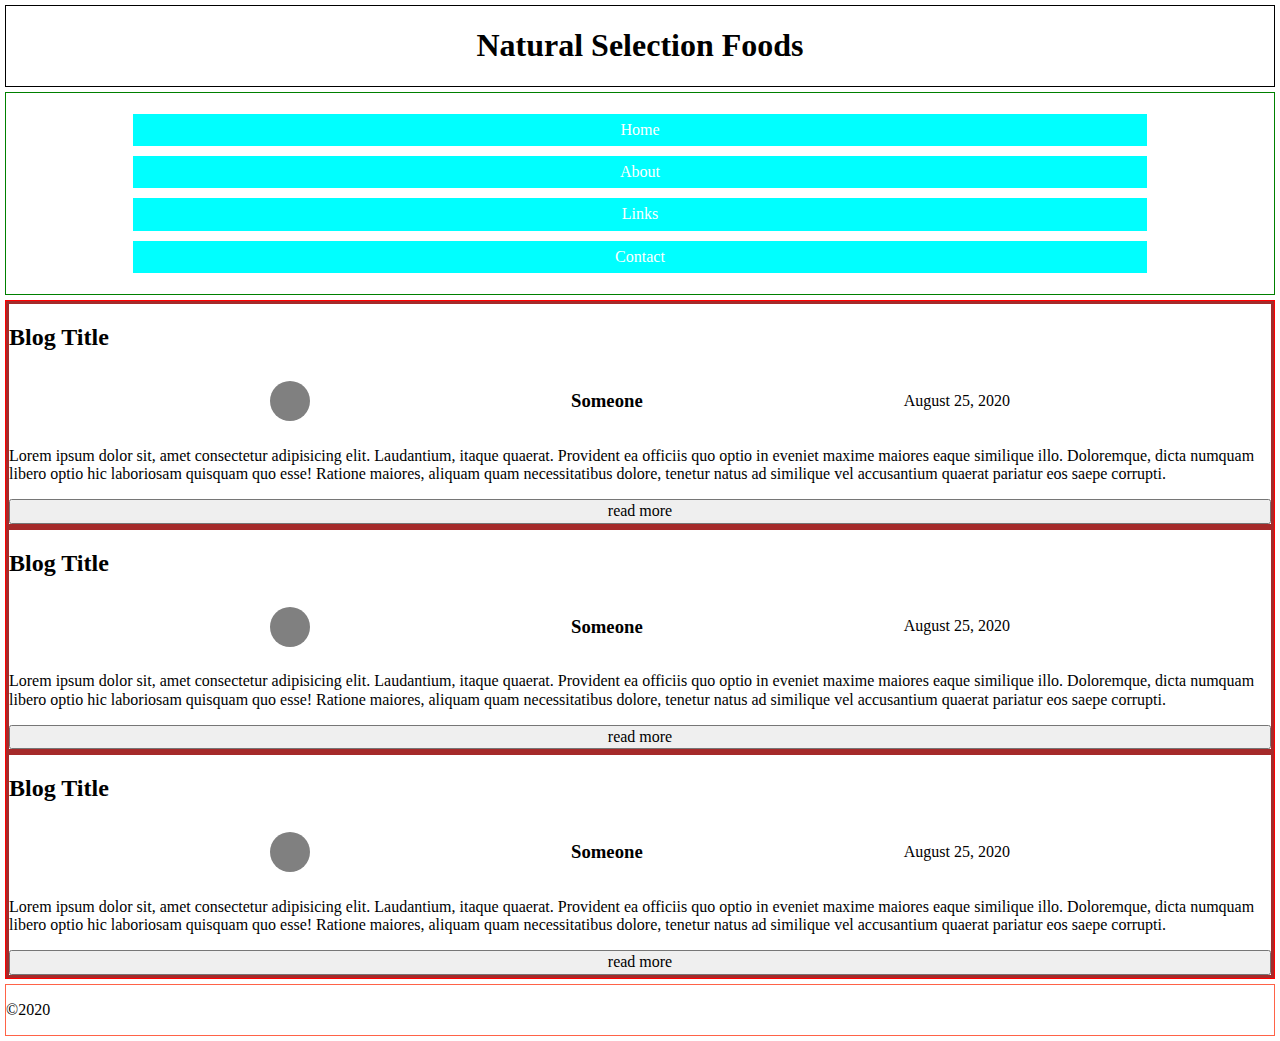
==== index.html @ dd0508e0 "markup for main page an d grid layout" ====
<!DOCTYPE html>
<html>

<head>
  <meta charset="utf-8" />
  <meta http-equiv="X-UA-Compatible" content="IE=edge">
  <title>Natural Selection Foods Blog</title>
  <meta name="viewport" content="width=device-width, initial-scale=1">
  <link rel="stylesheet" type="text/css" media="screen" href="css/normalize.css" />
  <link rel="stylesheet" type="text/css" media="screen" href="css/styles.css" />
</head>

<body>
  <!-- Main container for css grid layout -->
  <div class="container">
    <!-- Header area -->
    <header id="header">
      <h1>Natural Selection Foods</h1>
    </header>
    <!-- Main site navigation -->
    <nav id="nav">
      <ul id="nav-menu">
        <li class="nav-menu-item"><a href="#">Home</a></li>
        <li class="nav-menu-item"><a href="#">About</a></li>
        <li class="nav-menu-item"><a href="#">Links</a></li>
        <li class="nav-menu-item"><a href="#">Contact</a></li>
      </ul>
    </nav>
    <!-- Main blog page content -->
    <main id="main-content">
      <!-- Blog card -->
      <article class="card">
        <div class="flex-container">
          <h2>Blog Title</h2>
          <div class="row">
            <div class="avatar">
              <img class="avatar-img" src="" alt="">
            </div>
            <h3 class="author">Someone</h3>
            <p>August 25, 2020</p>
          </div>
          <p>Lorem ipsum dolor sit, amet consectetur adipisicing elit. Laudantium, itaque quaerat. Provident ea officiis
            quo optio in eveniet maxime maiores eaque similique illo. Doloremque, dicta numquam libero optio hic
            laboriosam quisquam quo esse! Ratione maiores, aliquam quam necessitatibus dolore, tenetur natus ad
            similique vel accusantium quaerat pariatur eos saepe corrupti.</p>
          <button>read more</button>
        </div>
      </article>
      <!-- Blog card -->
      <article class="card">
        <div class="flex-container">
          <h2>Blog Title</h2>
          <div class="row">
            <div class="avatar">
              <img class="avatar-img" src="" alt="">
            </div>
            <h3 class="author">Someone</h3>
            <p>August 25, 2020</p>
          </div>
          <p>Lorem ipsum dolor sit, amet consectetur adipisicing elit. Laudantium, itaque quaerat. Provident ea officiis
            quo optio in eveniet maxime maiores eaque similique illo. Doloremque, dicta numquam libero optio hic
            laboriosam quisquam quo esse! Ratione maiores, aliquam quam necessitatibus dolore, tenetur natus ad
            similique vel accusantium quaerat pariatur eos saepe corrupti.</p>
          <button>read more</button>
        </div>
      </article>
      <!-- Blog card -->
      <article class="card">
        <div class="flex-container">
          <h2>Blog Title</h2>
          <div class="row">
            <div class="avatar">
              <img class="avatar-img" src="" alt="">
            </div>
            <h3 class="author">Someone</h3>
            <p>August 25, 2020</p>
          </div>
          <p>Lorem ipsum dolor sit, amet consectetur adipisicing elit. Laudantium, itaque quaerat. Provident ea officiis
            quo optio in eveniet maxime maiores eaque similique illo. Doloremque, dicta numquam libero optio hic
            laboriosam quisquam quo esse! Ratione maiores, aliquam quam necessitatibus dolore, tenetur natus ad
            similique vel accusantium quaerat pariatur eos saepe corrupti.</p>
          <button>read more</button>
        </div>
      </article>
    </main>

    <footer id="footer">
      <p>&copy;2020</p>
    </footer>
  </div>
</body>

</html>
---- css/styles.css ----
html {
  box-sizing: border-box;
}

*,
*:before,
*:after {
  box-sizing: inherit;
}

/************ MAIN LAYOUT ************/
.container {
  width: 100vw;
  padding: 5px;
  display: grid;
  grid-gap: 5px;
  grid-template-areas:
    "hd hd hd hd"
    "nv nv nv nv"
    "mn mn mn mn"
    "ft ft ft ft"
}

#header {
  grid-area: hd;
  border: 1px solid black;
}

#nav {
  grid-area: nv;
  border: 1px solid green;
}

#main-content {
  grid-area: mn;
  border: 1px solid red;
}

#footer {
  grid-area: ft;
  border: 1px solid tomato;

}

/************ FLEX LAYOUTS ***********/

#header {
  display: flex;
  justify-content: center;
}


#nav-menu {
  padding: 0;
  display: flex;
  flex-direction: column;
  align-items: center;
  align-items: space-evenly;
}

.flex-container {
  display: flex;
  flex-direction: column;
  border: 3px solid brown;
}

.row {
  display: flex;
  justify-content: space-evenly;
  align-items: center;
}

/*********** NAVIGATION ***********/

#nav-menu .nav-menu-item {
  list-style: none;
  padding: 7px;
  margin: 5px;
  background-color: cyan;
  width: 80%;
  text-align: center;
}

.nav-menu-item a {
  text-decoration: none;
  color: white;
}

/*********** CARD ***********/

.avatar {
  height: 40px;
  width: 40px;
  border-radius: 50%;
  background-color: gray;

}
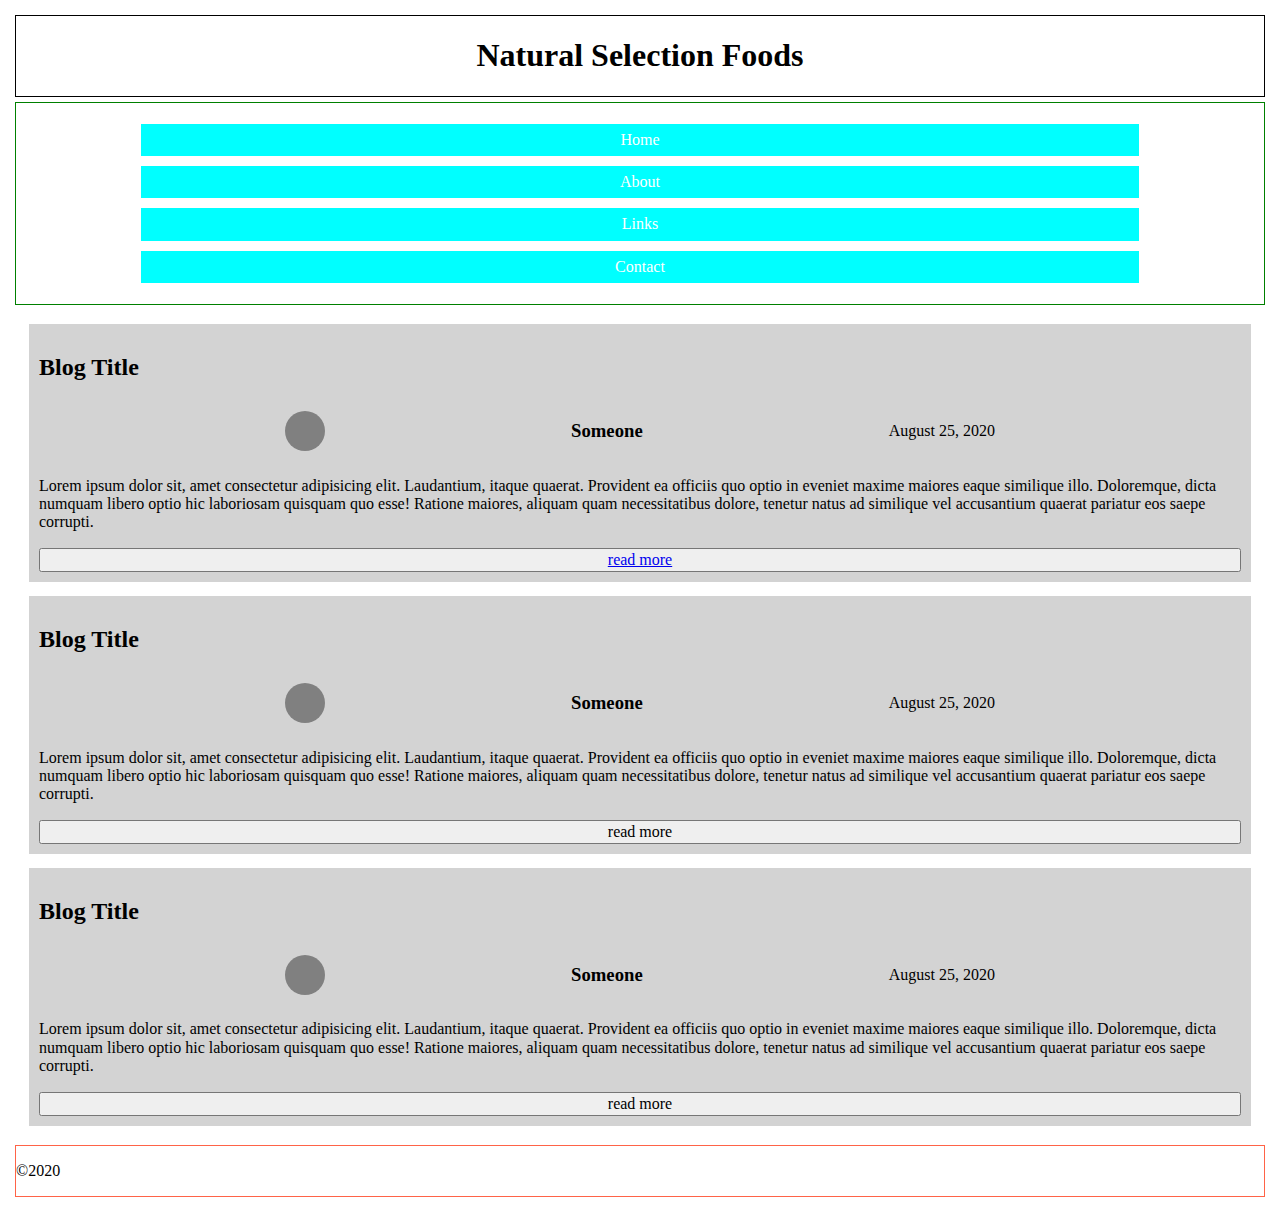
==== commit 55411a7e: "added blog page" ====
--- a/index.html
+++ b/index.html
@@ -7,7 +7,7 @@
   <title>Natural Selection Foods Blog</title>
   <meta name="viewport" content="width=device-width, initial-scale=1">
   <link rel="stylesheet" type="text/css" media="screen" href="css/normalize.css" />
-  <link rel="stylesheet" type="text/css" media="screen" href="css/styles.css" />
+  <link rel="stylesheet" type="text/css" media="screen" href="css/main-styles.css" />
 </head>
 
 <body>
@@ -20,7 +20,7 @@
     <!-- Main site navigation -->
     <nav id="nav">
       <ul id="nav-menu">
-        <li class="nav-menu-item"><a href="#">Home</a></li>
+        <li class="nav-menu-item"><a href="index.html">Home</a></li>
         <li class="nav-menu-item"><a href="#">About</a></li>
         <li class="nav-menu-item"><a href="#">Links</a></li>
         <li class="nav-menu-item"><a href="#">Contact</a></li>
@@ -43,7 +43,7 @@
             quo optio in eveniet maxime maiores eaque similique illo. Doloremque, dicta numquam libero optio hic
             laboriosam quisquam quo esse! Ratione maiores, aliquam quam necessitatibus dolore, tenetur natus ad
             similique vel accusantium quaerat pariatur eos saepe corrupti.</p>
-          <button>read more</button>
+          <button><a href="pages/blog.html">read more</a></button>
         </div>
       </article>
       <!-- Blog card -->
--- a/css/main-styles.css
+++ b/css/main-styles.css
@@ -0,0 +1,103 @@
+html {
+  box-sizing: border-box;
+}
+
+*,
+*:before,
+*:after {
+  box-sizing: inherit;
+}
+
+/************ MAIN LAYOUT ************/
+.container {
+  width: 100vw;
+  padding: 15px;
+  display: grid;
+  grid-gap: 5px;
+  grid-template-areas:
+    "hd hd hd hd"
+    "nv nv nv nv"
+    "mn mn mn mn"
+    "ft ft ft ft"
+}
+
+#header {
+  grid-area: hd;
+  border: 1px solid black;
+}
+
+#nav {
+  grid-area: nv;
+  border: 1px solid green;
+}
+
+#main-content {
+  grid-area: mn;
+  /* border: 1px solid red; */
+}
+
+#footer {
+  grid-area: ft;
+  border: 1px solid tomato;
+
+}
+
+/************ FLEX LAYOUTS ***********/
+
+#header {
+  display: flex;
+  justify-content: center;
+}
+
+
+#nav-menu {
+  padding: 0;
+  display: flex;
+  flex-direction: column;
+  align-items: center;
+  align-items: space-evenly;
+}
+
+.flex-container {
+  display: flex;
+  flex-direction: column;
+  /* border: 3px solid brown; */
+}
+
+.row {
+  display: flex;
+  justify-content: space-evenly;
+  align-items: center;
+}
+
+/*********** NAVIGATION ***********/
+
+#nav-menu .nav-menu-item {
+  list-style: none;
+  padding: 7px;
+  margin: 5px;
+  background-color: cyan;
+  width: 80%;
+  text-align: center;
+}
+
+.nav-menu-item a {
+  text-decoration: none;
+  color: white;
+}
+
+/*********** CARD ***********/
+
+.card {
+  padding: 10px;
+  margin: 14px;
+  background-color: lightgrey;
+}
+
+.avatar {
+  height: 40px;
+  width: 40px;
+  border-radius: 50%;
+  background-color: gray;
+
+}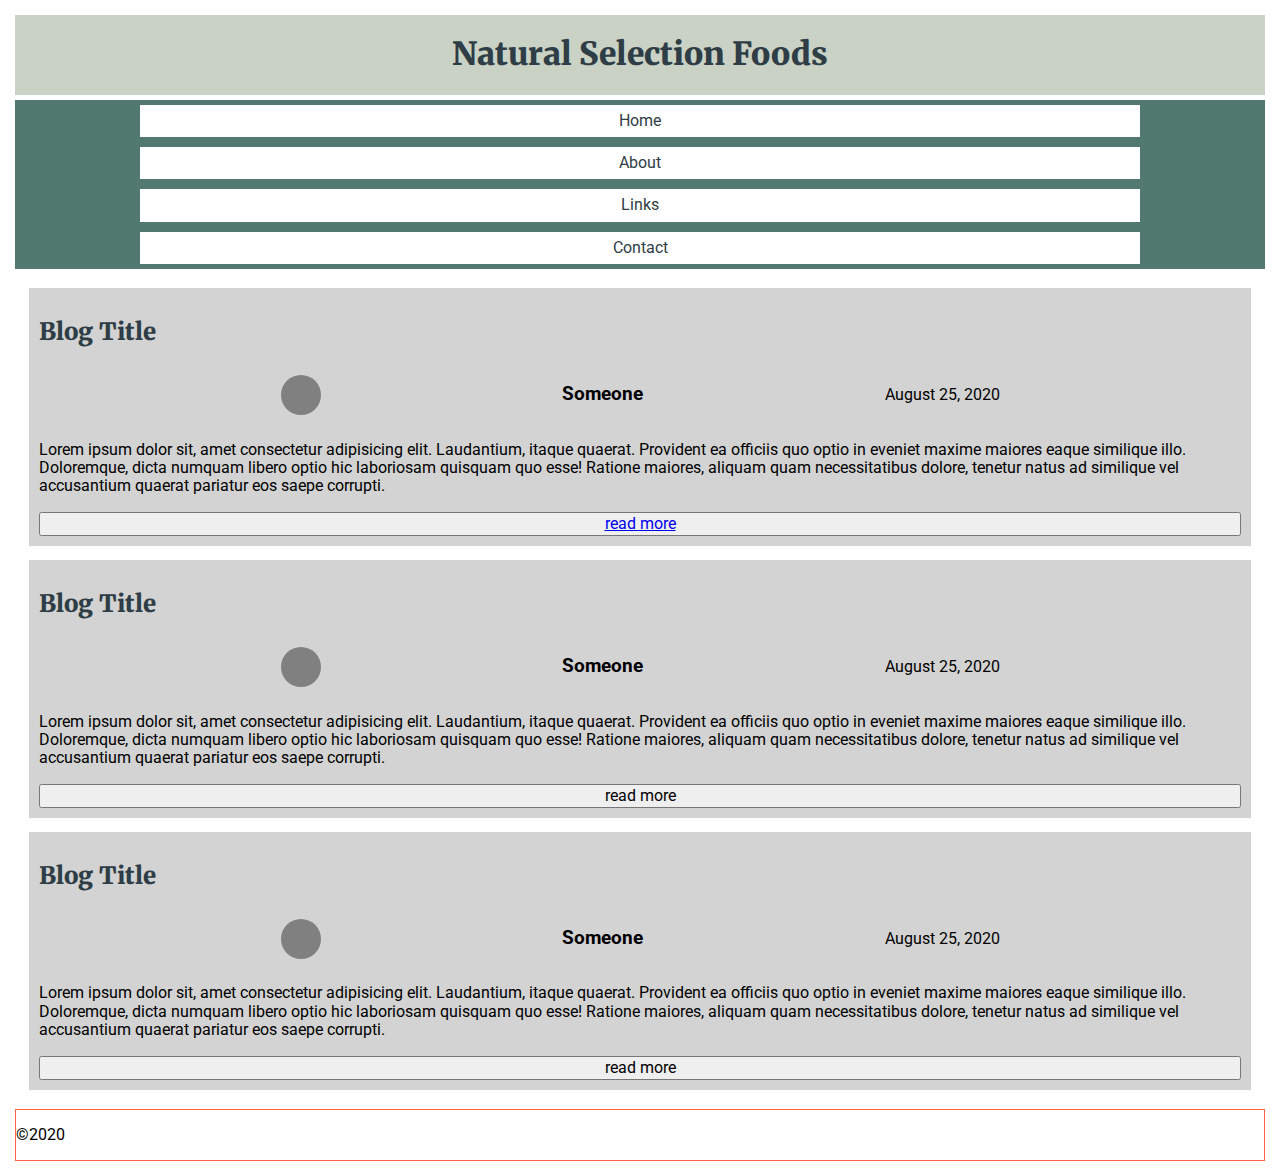
==== commit 7bfc2d2c: "fonts and color variables" ====
--- a/index.html
+++ b/index.html
@@ -6,8 +6,8 @@
   <meta http-equiv="X-UA-Compatible" content="IE=edge">
   <title>Natural Selection Foods Blog</title>
   <meta name="viewport" content="width=device-width, initial-scale=1">
-  <link rel="stylesheet" type="text/css" media="screen" href="css/normalize.css" />
-  <link rel="stylesheet" type="text/css" media="screen" href="css/main-styles.css" />
+  <!-- <link rel="stylesheet" type="text/css" media="screen" href="css/normalize.css" /> -->
+  <link rel="stylesheet" media="screen" href="css/main-styles.css" />
 </head>
 
 <body>
--- a/css/main-styles.css
+++ b/css/main-styles.css
@@ -1,6 +1,26 @@
+@import url('https://fonts.googleapis.com/css2?family=Merriweather:wght@400;700;900&family=Roboto:ital,wght@0,400;1,300&display=swap');
+
+
+@import "normalize.css";
+@import "blog-styles.css";
+
+
+:root {
+  --beige-green: #CAD2C5;
+  --light-green: #84A98C;
+  --middle-green: #52796F;
+  --blue-green: #354F52;
+  --dark-grey-green: #2F3E46;
+}
+
+
 html {
   box-sizing: border-box;
+  font-family: "Roboto", sans-serif;
+  font-size: 16px;
+  font-weight: 400;
 }
+
 
 *,
 *:before,
@@ -8,7 +28,10 @@
   box-sizing: inherit;
 }
 
+
 /************ MAIN LAYOUT ************/
+
+
 .container {
   width: 100vw;
   padding: 15px;
@@ -21,28 +44,34 @@
     "ft ft ft ft"
 }
 
+
 #header {
   grid-area: hd;
-  border: 1px solid black;
+  background-color: var(--beige-green);
+  text-align: center;
 }
+
 
 #nav {
   grid-area: nv;
-  border: 1px solid green;
+  background-color: var(--middle-green);
 }
+
 
 #main-content {
   grid-area: mn;
   /* border: 1px solid red; */
 }
 
+
 #footer {
   grid-area: ft;
   border: 1px solid tomato;
-
 }
 
+
 /************ FLEX LAYOUTS ***********/
+
 
 #header {
   display: flex;
@@ -51,6 +80,7 @@
 
 
 #nav-menu {
+  margin: 0;
   padding: 0;
   display: flex;
   flex-direction: column;
@@ -58,11 +88,13 @@
   align-items: space-evenly;
 }
 
+
 .flex-container {
   display: flex;
   flex-direction: column;
   /* border: 3px solid brown; */
 }
+
 
 .row {
   display: flex;
@@ -70,23 +102,41 @@
   align-items: center;
 }
 
+
+/*********** HEADERS ***********/
+
+
+h1,
+h2 {
+  font-family: 'Merriweather', serif;
+  font-weight: 900;
+  color: var(--dark-grey-green);
+}
+
+
+
+
 /*********** NAVIGATION ***********/
+
 
 #nav-menu .nav-menu-item {
   list-style: none;
   padding: 7px;
   margin: 5px;
-  background-color: cyan;
+  background-color: #fff;
   width: 80%;
   text-align: center;
 }
 
+
 .nav-menu-item a {
   text-decoration: none;
-  color: white;
+  color: var(--dark-grey-green);
 }
 
+
 /*********** CARD ***********/
+
 
 .card {
   padding: 10px;
@@ -94,10 +144,10 @@
   background-color: lightgrey;
 }
 
+
 .avatar {
   height: 40px;
   width: 40px;
   border-radius: 50%;
   background-color: gray;
-
 }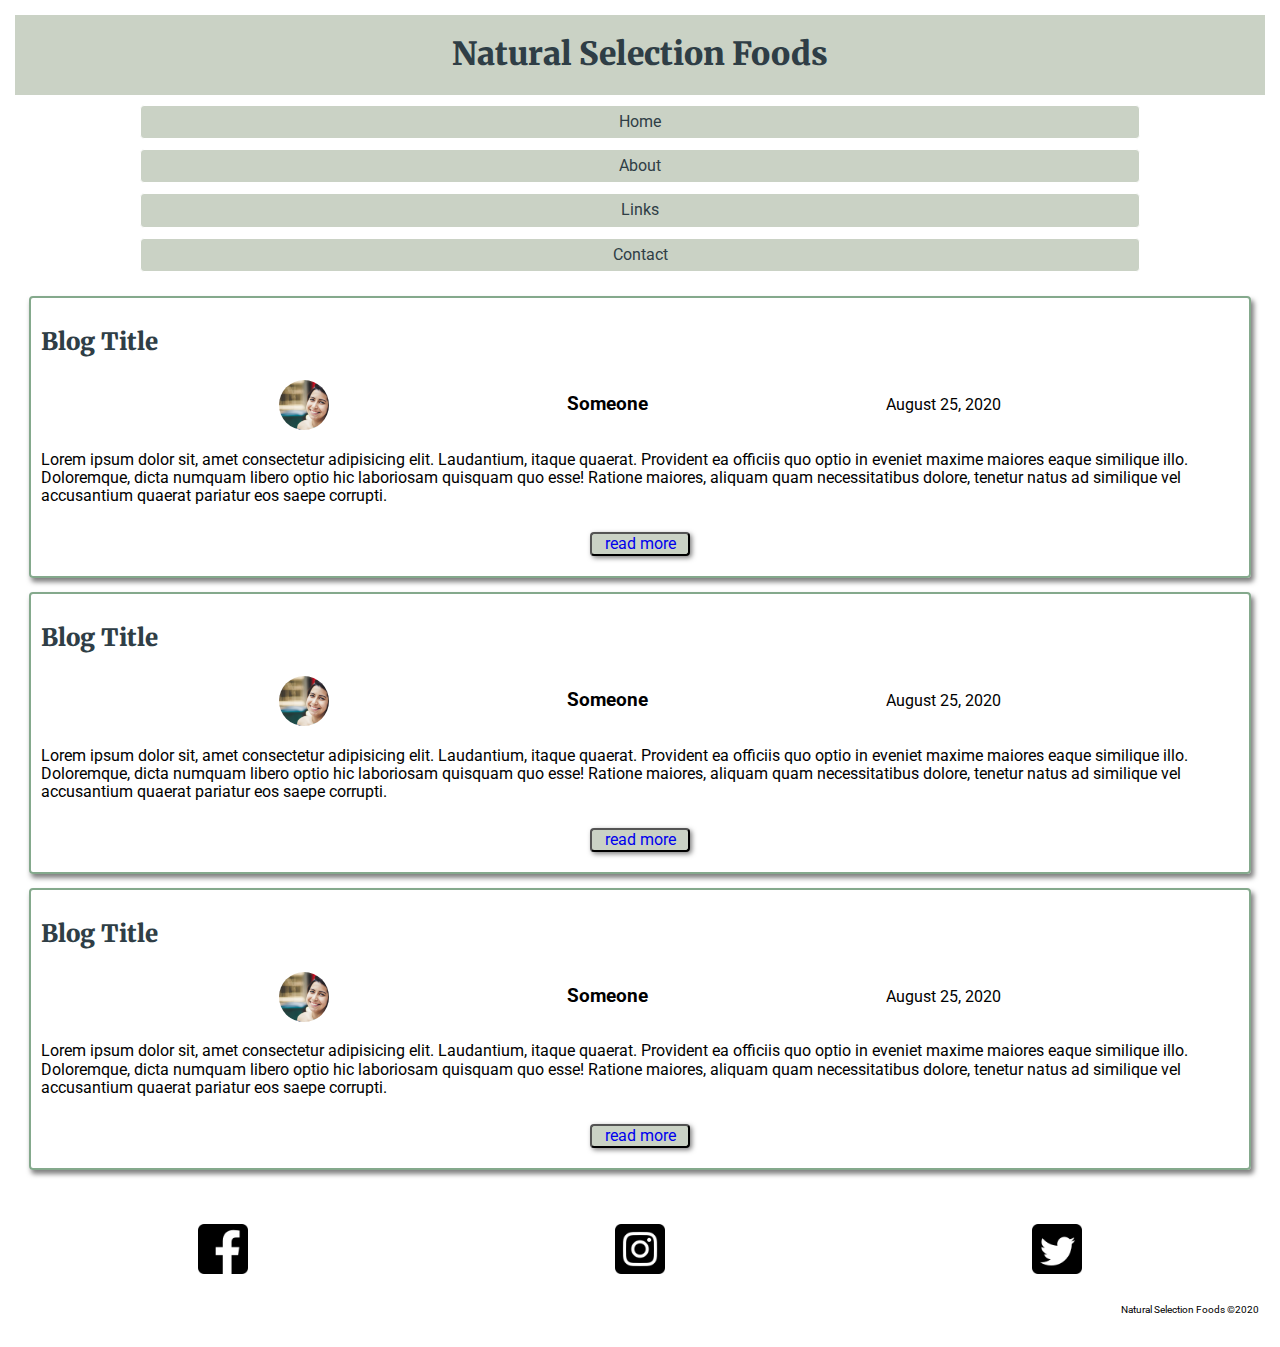
==== commit b28f4c5a: "styled button and avatar" ====
--- a/index.html
+++ b/index.html
@@ -61,7 +61,7 @@
             quo optio in eveniet maxime maiores eaque similique illo. Doloremque, dicta numquam libero optio hic
             laboriosam quisquam quo esse! Ratione maiores, aliquam quam necessitatibus dolore, tenetur natus ad
             similique vel accusantium quaerat pariatur eos saepe corrupti.</p>
-          <button>read more</button>
+          <button><a href="pages/blog.html">read more</a></button>
         </div>
       </article>
       <!-- Blog card -->
@@ -79,13 +79,19 @@
             quo optio in eveniet maxime maiores eaque similique illo. Doloremque, dicta numquam libero optio hic
             laboriosam quisquam quo esse! Ratione maiores, aliquam quam necessitatibus dolore, tenetur natus ad
             similique vel accusantium quaerat pariatur eos saepe corrupti.</p>
-          <button>read more</button>
+          <button><a href="pages/blog.html">read more</a></button>
         </div>
       </article>
     </main>
 
     <footer id="footer">
-      <p>&copy;2020</p>
+      <div class="social-media-container">
+        <a href="https://www.facebook.com/" target="_blank"><img src="images/facebook-icon.png" alt="facebook-icon"></a>
+        <a href="https://www.instagram.com/" target="_blank"><img src="images/instagram-icon.png"
+            alt="instagram-icon"></a>
+        <a href="https://twitter.com/" target="_blank"><img src="images/twitter-icon.png" alt="twitter-icon"></a>
+      </div>
+      <p>Natural Selection Foods &copy;2020</p>
     </footer>
   </div>
 </body>
--- a/css/main-styles.css
+++ b/css/main-styles.css
@@ -3,9 +3,11 @@
 
 @import "normalize.css";
 @import "blog-styles.css";
+@import "buttons.css";
 
 
 :root {
+  --white: #fff;
   --beige-green: #CAD2C5;
   --light-green: #84A98C;
   --middle-green: #52796F;
@@ -45,6 +47,19 @@
 }
 
 
+/* @media screen and (min-width: 900px) {
+
+
+  .container {
+    grid-template-areas:
+      "hd hd hd hd"
+      "mn mn nv nv"
+      "ft ft ft ft"
+  }
+
+} */
+
+
 #header {
   grid-area: hd;
   background-color: var(--beige-green);
@@ -54,7 +69,7 @@
 
 #nav {
   grid-area: nv;
-  background-color: var(--middle-green);
+  background-color: var(--white);
 }
 
 
@@ -66,7 +81,7 @@
 
 #footer {
   grid-area: ft;
-  border: 1px solid tomato;
+  /* border: 1px solid tomato; */
 }
 
 
@@ -114,24 +129,34 @@
 }
 
 
-
-
 /*********** NAVIGATION ***********/
 
 
-#nav-menu .nav-menu-item {
+.nav-menu-item {
   list-style: none;
   padding: 7px;
   margin: 5px;
-  background-color: #fff;
+  background-color: var(--beige-green);
   width: 80%;
   text-align: center;
+  border-radius: 4px;
+  border: 0.5px solid var(--white);
+}
+
+.nav-menu-item:hover {
+  border: 0.5px solid var(--dark-grey-green);
+  cursor: pointer;
 }
 
 
 .nav-menu-item a {
   text-decoration: none;
   color: var(--dark-grey-green);
+  display: block;
+}
+
+.nav-menu-item a:hover {
+  color: var(--white);
 }
 
 
@@ -141,13 +166,42 @@
 .card {
   padding: 10px;
   margin: 14px;
-  background-color: lightgrey;
+  border: 2.5px solid var(--light-green);
+  box-shadow: 2.2px 4px 5px rgba(0, 0, 0, 0.5);
+  border-radius: 4px;
 }
 
 
 .avatar {
-  height: 40px;
-  width: 40px;
+  height: 50px;
+  width: 50px;
   border-radius: 50%;
-  background-color: gray;
+  background-image: url("../images/woman-avatar.jpg");
+  background-size: cover;
+  background-color: var(--white);
+}
+
+
+
+/*********** FOOTER ***********/
+
+#footer {
+  margin-top: 25px;
+}
+
+.social-media-container {
+  display: flex;
+  flex-direction: row;
+  justify-content: space-around;
+}
+
+.social-media-container img {
+  width: 50px;
+  margin: 10px;
+}
+
+#footer p {
+  font-size: 10px;
+  text-align: right;
+  padding: 6px;
 }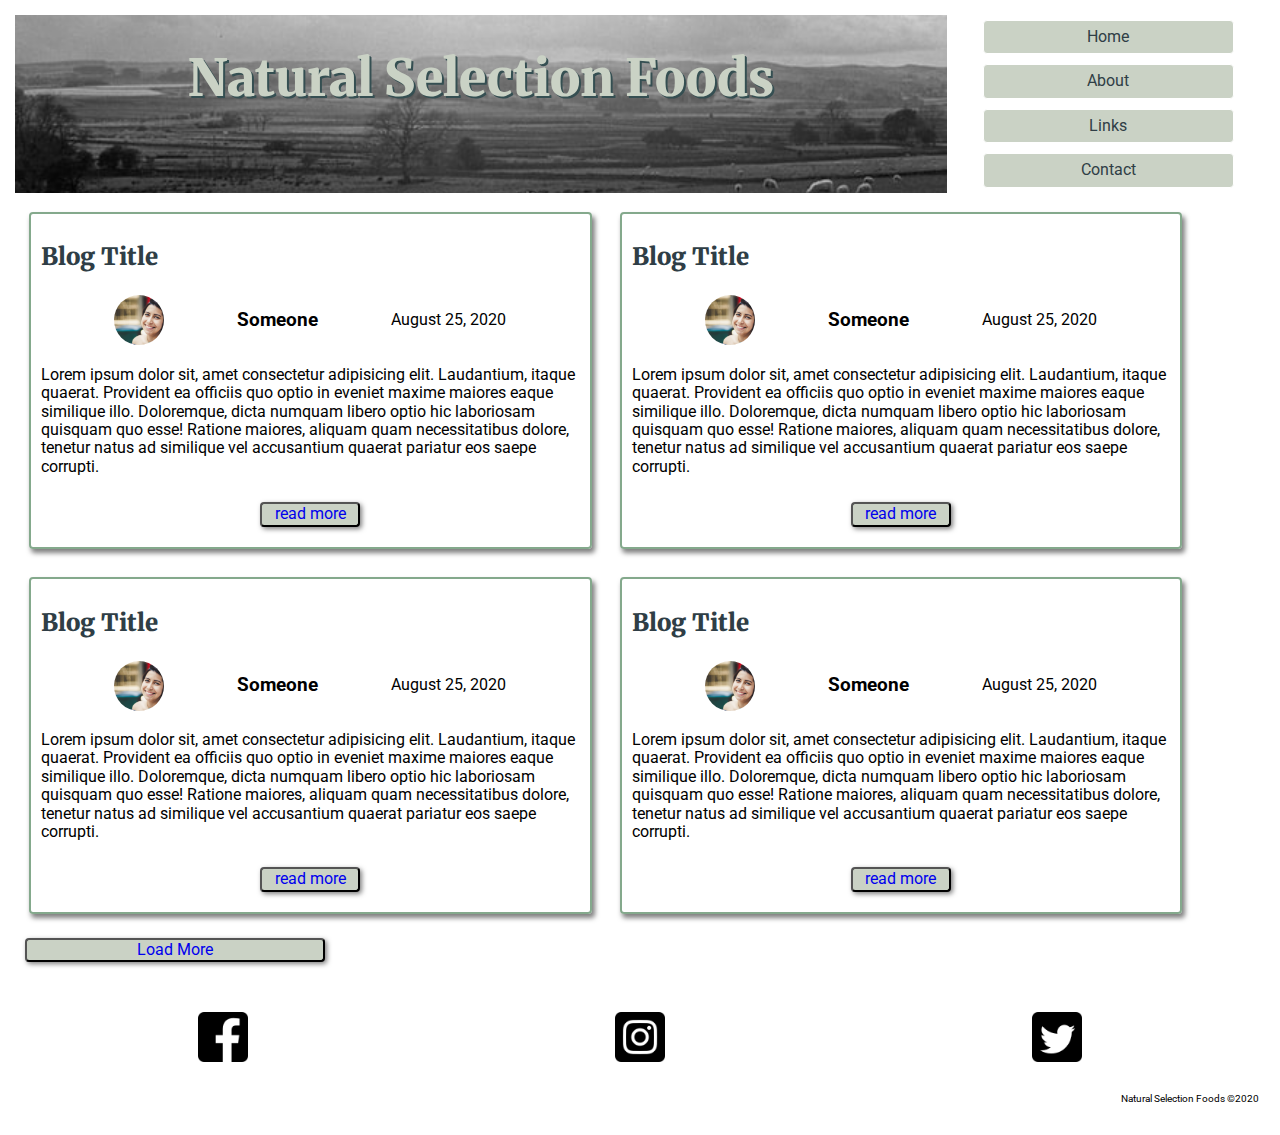
==== commit edb43177: "images and buttons" ====
--- a/index.html
+++ b/index.html
@@ -21,9 +21,9 @@
     <nav id="nav">
       <ul id="nav-menu">
         <li class="nav-menu-item"><a href="index.html">Home</a></li>
-        <li class="nav-menu-item"><a href="#">About</a></li>
-        <li class="nav-menu-item"><a href="#">Links</a></li>
-        <li class="nav-menu-item"><a href="#">Contact</a></li>
+        <li class="nav-menu-item"><a href="pages/about.html">About</a></li>
+        <li class="nav-menu-item"><a href="pages/links.html">Links</a></li>
+        <li class="nav-menu-item"><a href="pages/contact.html">Contact</a></li>
       </ul>
     </nav>
     <!-- Main blog page content -->
@@ -82,6 +82,28 @@
           <button><a href="pages/blog.html">read more</a></button>
         </div>
       </article>
+      <!-- Blog card -->
+      <article class="card">
+        <div class="flex-container">
+          <h2>Blog Title</h2>
+          <div class="row">
+            <div class="avatar">
+              <img class="avatar-img" src="" alt="">
+            </div>
+            <h3 class="author">Someone</h3>
+            <p>August 25, 2020</p>
+          </div>
+          <p>Lorem ipsum dolor sit, amet consectetur adipisicing elit. Laudantium, itaque quaerat. Provident ea officiis
+            quo optio in eveniet maxime maiores eaque similique illo. Doloremque, dicta numquam libero optio hic
+            laboriosam quisquam quo esse! Ratione maiores, aliquam quam necessitatibus dolore, tenetur natus ad
+            similique vel accusantium quaerat pariatur eos saepe corrupti.</p>
+          <button><a href="pages/blog.html">read more</a></button>
+        </div>
+      </article>
+      <div class="flex-container">
+        <button id="load-more-btn"><a href="#">Load More</a></button>
+      </div>
+
     </main>
 
     <footer id="footer">
--- a/css/main-styles.css
+++ b/css/main-styles.css
@@ -47,21 +47,43 @@
 }
 
 
-/* @media screen and (min-width: 900px) {
+@media screen and (min-width: 900px) {
 
 
   .container {
     grid-template-areas:
-      "hd hd hd hd"
-      "mn mn nv nv"
+      "hd hd hd nv"
+      "mn mn mn mn"
       "ft ft ft ft"
   }
 
-} */
+  #header {
+    background-image: url("../images/black-and-white-bg.jpg");
+    font-size: 1.6em;
+    text-shadow: 2px 2px var(--blue-green);
+  }
+
+
+  #main-content {
+    display: flex;
+    flex-direction: row;
+    flex-wrap: wrap;
+  }
+
+
+  .card {
+    max-width: 45%;
+  }
+
+}
 
 
 #header {
   grid-area: hd;
+  background-image: url("../images/black-and-white-bg-mobile.jpg");
+  background-size: cover;
+  background-repeat: no-repeat;
+  background-position: center;
   background-color: var(--beige-green);
   text-align: center;
 }
@@ -125,6 +147,14 @@
 h2 {
   font-family: 'Merriweather', serif;
   font-weight: 900;
+}
+
+h1 {
+  color: var(--beige-green);
+}
+
+
+h2 {
   color: var(--dark-grey-green);
 }
 
